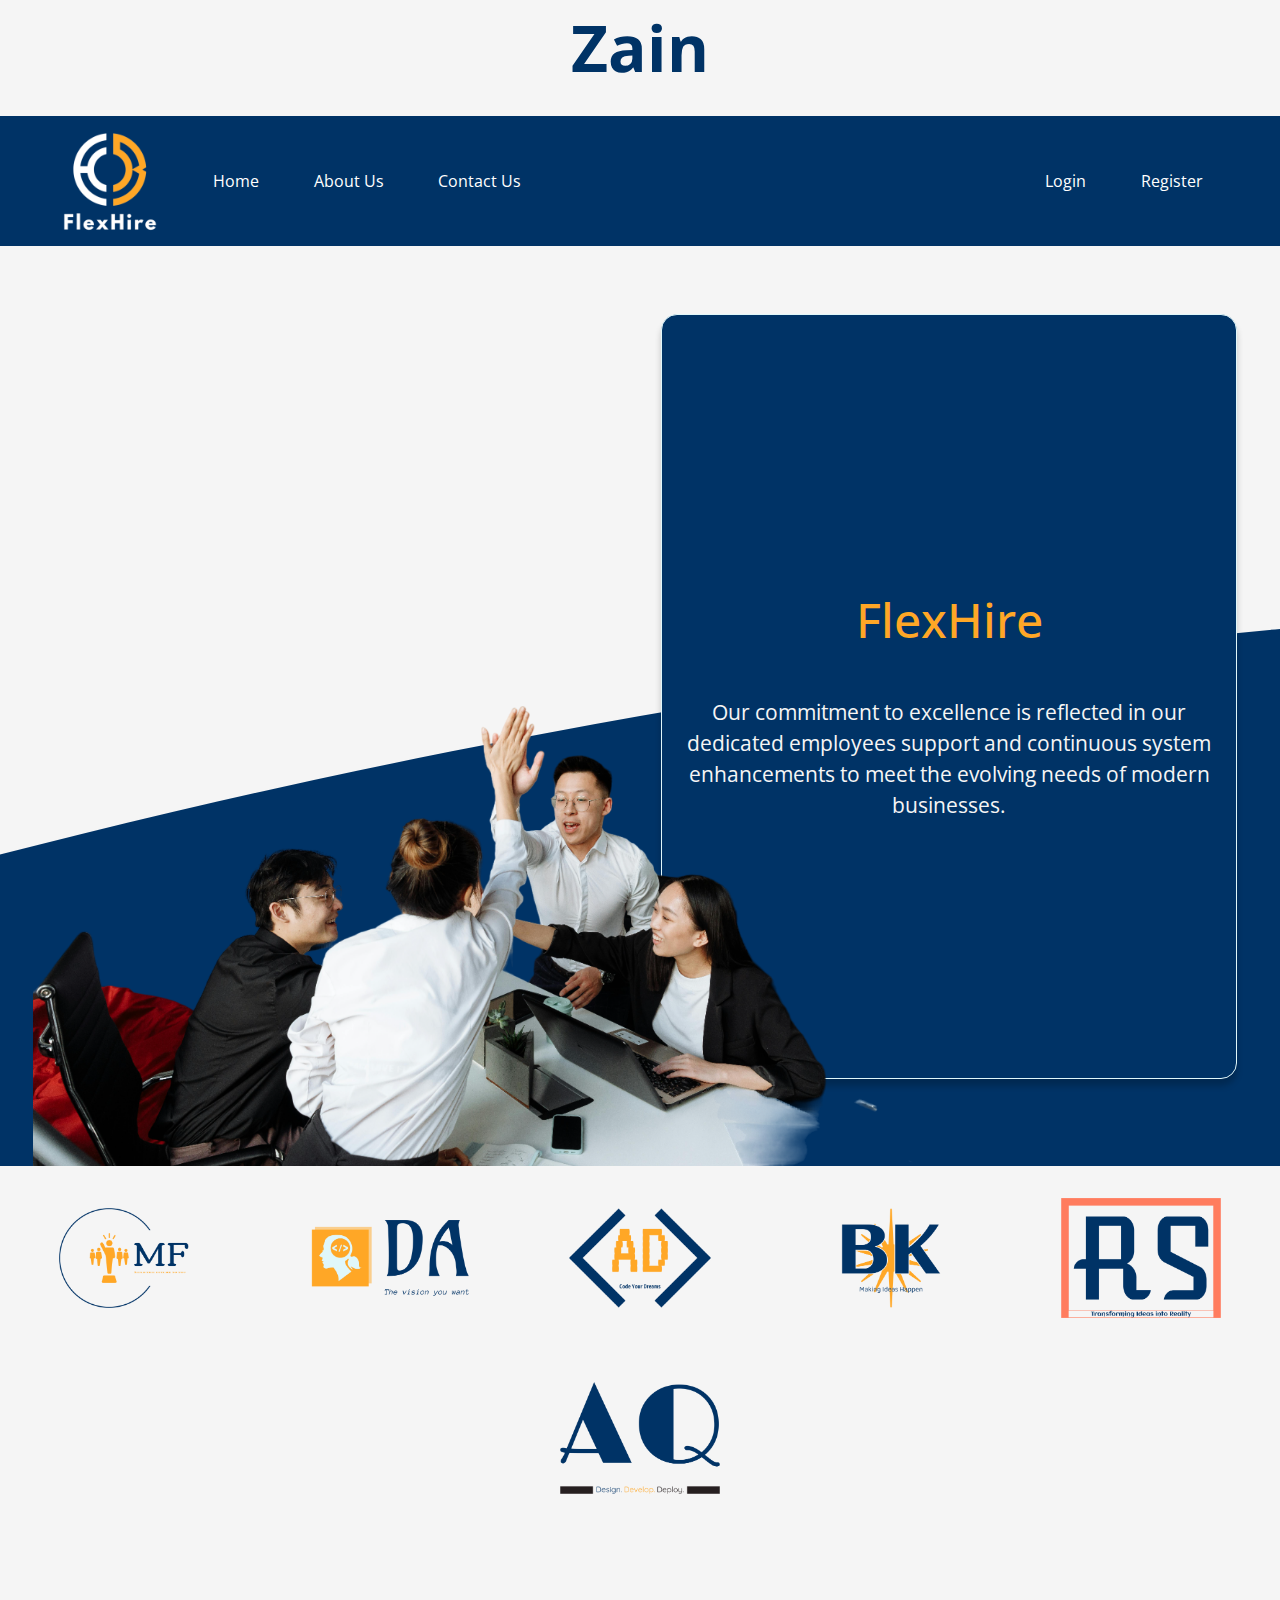
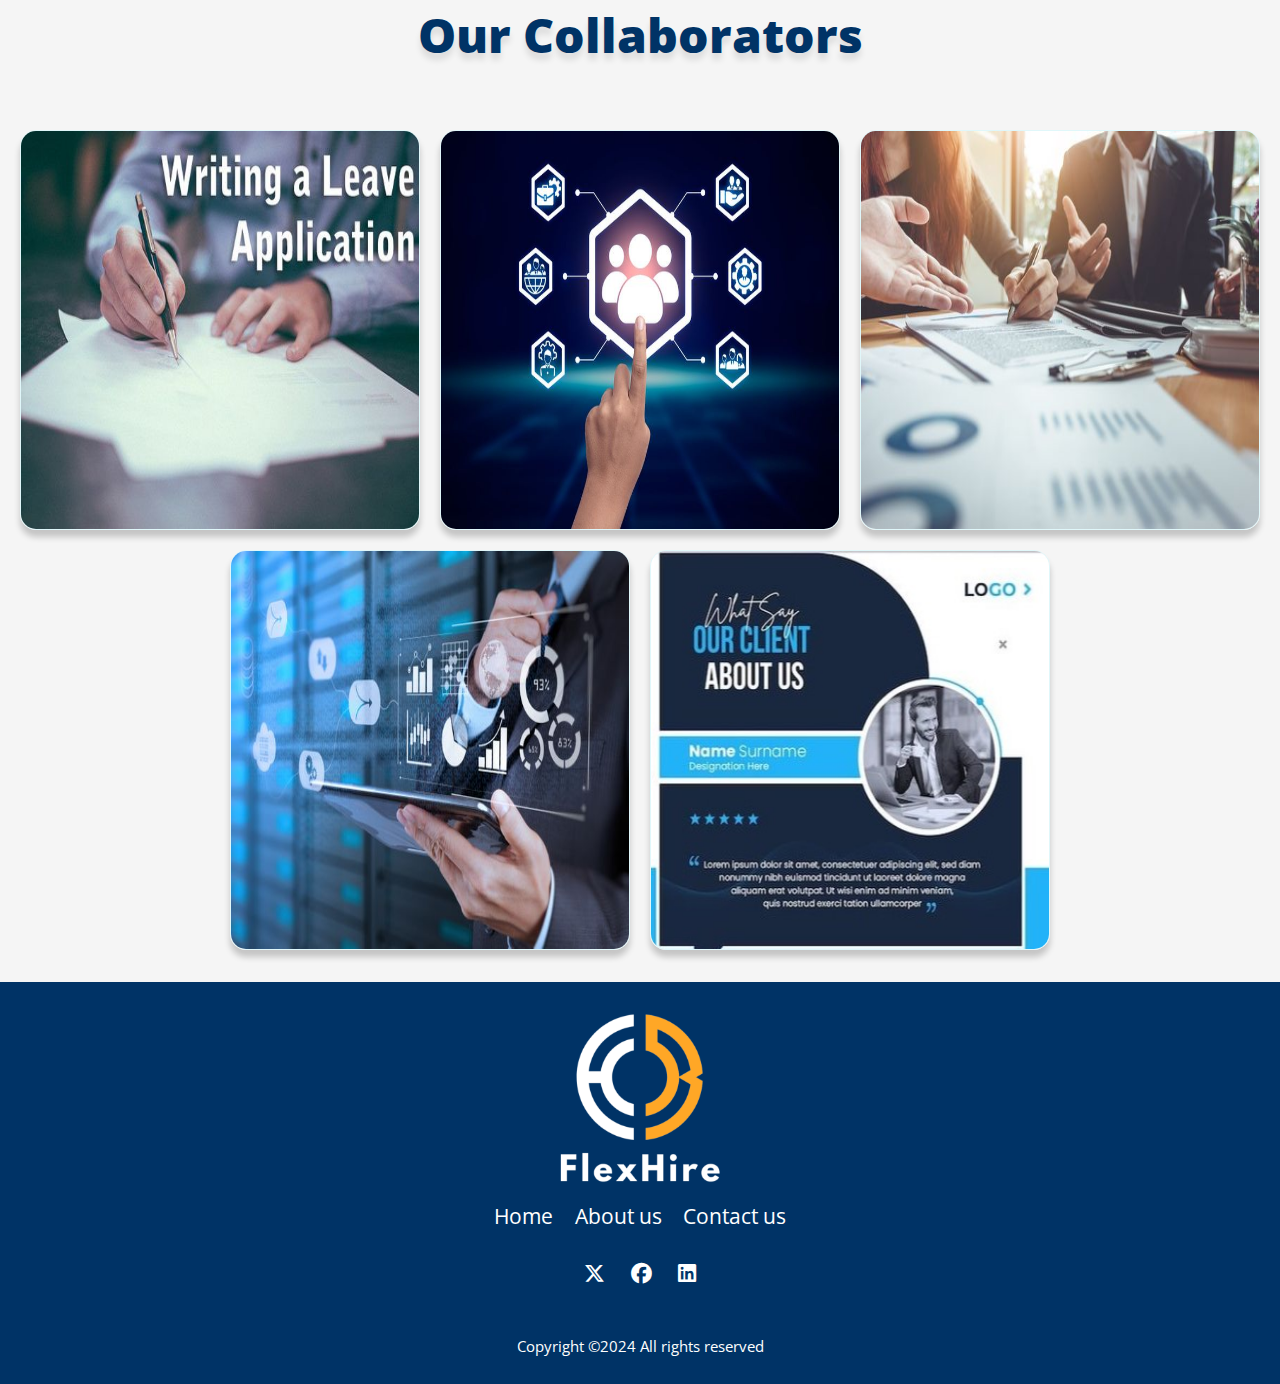
==== index.html @ cf2a846d "" ====
<!DOCTYPE html>
<html lang="en">
<head>
    <meta charset="UTF-8">
    <meta name="viewport" content="width=device-width, initial-scale=1.0">
    <meta name="description" content="">
    <meta name="keywords" content="">
    <meta name="auther" content="">

    <title>Document</title>

    <link href="https://stackpath.bootstrapcdn.com/bootstrap/4.5.2/css/bootstrap.min.css" rel="stylesheet">
    <link rel="stylesheet" href="https://cdnjs.cloudflare.com/ajax/libs/font-awesome/6.5.2/css/all.min.css" />
    <link rel="stylesheet" href="CSS/navbar.css">
    <link rel="stylesheet" href="CSS/footer.css">
    <link rel="stylesheet" href="CSS/homepage.css">
    <link rel="icon" href="../Images/Logo03.PNG" type="image/x-icon"/>

</head>
<body>
    
  <div id="brandAboveContainer">
    <a id="brandAbove" href="#">Zain</a>
</div>
<nav class="navbarContainer navbar navbar-expand-lg navbar-light">
    <img src="Images/Logo03.PNG" class="navbar-brand" alt="">
    <button class="navbar-toggler" type="button" data-toggle="collapse" data-target="#navbarSupportedContent"
        aria-controls="navbarSupportedContent" aria-expanded="false" aria-label="Toggle navigation">
        <span><i class="fa-solid fa-bars" style="color: #ffffff;"></i></span>

    </button>

    <div class="collapse navbar-collapse" id="navbarSupportedContent">
        <ul class="navbar-nav mr-auto">
            <li class="nav-item active">
                <a class="nav-link white" href="index.html">Home <span class="sr-only">(current)</span></a>
            </li>
            <li class="nav-item">
                <a class="nav-link white" id="service" href="HTML/servicepage.html">Services</a>
            </li>
            <li class="nav-item">
                <a class="nav-link white" href="HTML/aboutsection.html">About Us</a>
            </li>
            <li class="nav-item">
                <a class="nav-link white" href="HTML/contactsection.html">Contact Us</a>
            </li>
        </ul>
        <ul class="navbar-nav ml-auto">
            <li class="nav-item" id="loginLink">
                <a class="nav-link white" href="HTML/login.html">Login</a>
            </li>
            <li class="nav-item" id="registerLink">
                <a class="nav-link white" href="HTML/signup.html">Register</a>
            </li>
            <li class="nav-item dropdown" id="userDropdown" style="display: none;">
                <a class="nav-link white dropdown-toggle" href="#" id="navbarDropdown" role="button"
                    data-toggle="dropdown" aria-haspopup="true" aria-expanded="false">
                    Welcome, <span id="userName"></span>
                </a>
                <div class="dropdown-menu" aria-labelledby="navbarDropdown">
                    <a class="dropdown-item" href="HTML/profilePage0.html">Profile</a>
                    <div class="dropdown-divider"></div>
                    <a class="dropdown-item" href="index.html">Logout</a>
                </div>
            </li>
        </ul>
    </div>
</nav>

    <div id="homepageContainter">
      <div id="introCard">
        <div id="introImage"><img src="Images/batoolimg/pexels-thirdman-7652040-Photoroom.png" alt=""></div>
        <div id="introText">
            <h1>FlexHire</h1>
            <p>Our commitment to excellence is reflected in our dedicated employees support and continuous system enhancements to meet the evolving needs of modern businesses.</p>
        </div>
      </div>
    </div>

    </div>

    <div id="collab">
      <div class="imageContainer"><img src="Images/batoolimg/mf-high-resolution-logo-transparentm.png" alt=""></div>
      <div class="imageContainer"><img src="Images/batoolimg/da-high-resolution-logo-transparent.png" alt=""></div>
      <div class="imageContainer"><img src="Images/batoolimg/ad-high-resolution-logo-transparent.png" alt=""></div>
      <div class="imageContainer"><img src="Images/batoolimg/bk-high-resolution-logo-transparent.png" alt=""></div>
      <div class="imageContainer"><img src="Images/batoolimg/rs-high-resolution-logo-transparent.png" alt=""></div>
      <div class="imageContainer"><img src="Images/batoolimg/aq-high-resolution-logo-transparent.png" alt=""></div>
    </div>



    <div id="hpHeader">
      <h1>Our Collaborators</h1>
  </div>

    <div class="card-container">
        <div class="card1">
          <img src="Images/batoolimg/2162c342515c4ebb1cce20ee09a01fb9.jpg" alt="Image 1" class="serviceImage">
          <div class="text-overlay"> <a href="HTML/leave.html"> Leave Application </a>
            <p>Submit and manage leave requests efficiently through our comprehensive HR services platform.</p>
          </div>
        </div>
        <div class="card1">
          <img src="Images/batoolimg/17420a0d9f355c3c729c7828e5d2b33b.jpg" alt="Image 2" class="serviceImage">
          <div class="text-overlay"> <a href="HTML/Employees info.html"> View employees information </a>
            <p>Access and adhere to company policies seamlessly with our integrated HR services platform.</p>
          </div>
        </div>
        <div class="card1">
          <img src="Images/batoolimg/1dcadd86afe1c0d5cc0ec52bbe8bf9ee.jpg" alt="Image 3" class="serviceImage">
          <div class="text-overlay"> <a href="HTML/PolicyPage.html"> Company Policies </a>
            <p>View comprehensive employee information easily through our streamlined HR services platform.</p>
          </div>
        </div>
        <div class="card1">
          <img src="Images/batoolimg/264ac96af75745190e815c22f37420a7.jpg" alt="Image 4" class="serviceImage">
          <div class="text-overlay"> <a href="HTML/Task.html"> Task Management </a>
            <p>Efficiently manage tasks through our integrated HR services platform.</p>
          </div>
        </div>
        <div class="card1">
          <img src="Images/batoolimg/d536db4937f9a2fa3cec94fe3a91d7ec.jpg" alt="Image 5" class="serviceImage">
          <div class="text-overlay"> <a href="HTML/Feedback.html"> Feedback System </a>
            <p>Streamline feedback processes with our integrated HR services system.</p>
          </div>
        </div>
      </div>
      


    <footer>
        <div id="footerLogoCon"><img id="footerLogo" src="Images/Logo03.PNG" alt=""></div>
        <div id="footerLinksCon">
            <a href="index.html">Home</a>
            <a href="HTML/aboutsection.html">About us</a>
            <a href="HTML/contactsection.html">Contact us</a>
        </div>
        <div id="footerIconsCon">
            <i class="fa-brands fa-x-twitter"></i>
            <i class="fa-brands fa-facebook"></i>
            <i class="fa-brands fa-linkedin"></i>
        </div>
        <div id="copyright">
            <p class="copyright">
                Copyright &copy;2024 All rights reserved 
            </p>
        </div>
    </footer>


    <script src="https://code.jquery.com/jquery-3.5.1.slim.min.js"></script>
    <script src="https://cdn.jsdelivr.net/npm/@popperjs/core@2.5.4/dist/umd/popper.min.js"></script>
    <script src="https://stackpath.bootstrapcdn.com/bootstrap/4.5.2/js/bootstrap.min.js"></script>
    <script src="https://code.jquery.com/jquery-3.5.1.min.js"></script>
    <script src="JavaScript/navbarafter.js"></script>
    <script src="JavaScript/homepage.js"></script>
</body>
</html>
---- CSS/navbar.css ----
body {
    background-color: #f5f5f5;
  }
  .navbar-brand {
    font-weight: bold;
  }
  #brandAboveContainer {
     width: 100%;
     text-align: center;
     margin-bottom: 20px;
  }
  #brandAbove {
     font-weight: 700;
     font-size: 4em;
     color: #003366;
     margin: auto 0;
     text-decoration: none !important;
  }
  .navbar-brand {
     font-weight: 700;
     font-size: 3.5em;
     color: #003366;
     text-decoration: none !important;
     width: 120px;
  }
  .navbarContainer {
     background: #003366;
     padding: 0px 50px;
     margin-bottom: 20px;
  }
  .nav-link {
     text-decoration: none;
     font-size: 1em;
     font-weight: 400;
     margin: 1.2em;
  }
  a.nav-link.white:hover, a.nav-link.gray:hover{
    color: #FFA726;
  }
  a.nav-link.white{
      color: white !important ;
      transition: 0.5s ease;
  }
  a.nav-link.gray { 
    color: gray ;
    transition: 0.5s ease;
  
  }

  /* #loginNavLink {
   background-color: #FFA726 !important;
   color: rgb(0, 0, 0) !important;
   font-weight: 600;
   width: 5em;
   text-align: center;
   border-radius: 10px;
 
  } */

  /* #registerNavLink {
   background-color: #FFA726 !important;
   color: rgb(0, 0, 0) !important;
   font-weight: 600;
   width: 5em;
   text-align: center;
   border-radius: 10px;
  } */
  
   .navbar-toggler-icon { background-color: rgb(255, 255, 255);     color: white; }
---- CSS/footer.css ----
@import url('https://fonts.googleapis.com/css2?family=Open+Sans:ital,wght@0,300..800;1,300..800&display=swap');


*{
    font-family: "Open Sans", sans-serif;
    }
    
footer{
    background: #003366; 
    color: white; 
    text-align: center;
    padding: 0.5em 0;
    font-size: 1.3em;
}

#footerLogo {
    width: 10em;
}

#footerLinksCon {
margin-bottom: 1em;
}

#footerLinksCon a{
    color: white; 
    text-decoration: none;
    padding: 0.4em;
    transition: 0.5s ease;
}
#footerLinksCon a:hover{
    color: #FFA726; 
}

#footerIconsCon{
    margin-bottom: 2em;
}

#footerIconsCon i{
    padding: 0.5em;
    transition: 0.5s ease;
}
#footerIconsCon i:hover{
    color: #FFA726;
    transform: scale(1.3);
}

#copyright {
    font-size: 0.7em;
    font-weight: 400;
}
---- CSS/homepage.css ----
@import url('https://fonts.googleapis.com/css2?family=Open+Sans:ital,wght@0,300..800;1,300..800&display=swap');

*{
    box-sizing: border-box;
    font-family: "Open Sans", sans-serif;
}

body {
    margin: 0px;
    padding: 0px;
    background-color: #F5F5F5;
}

#homepageContainter {
    height: 100vh;
    position: relative;
    overflow: hidden;

}
#homepageContainter::before {
content: "";
position: absolute;
bottom: 0;
width: 300%;
height: 100%;
background-color: #003366;
left: 50%;
top: 50%;
transform: translateX(-50%) skew(0, -10deg);
border-radius: 50%;
z-index: -1;
animation: waving 5s ease-in-out infinite alternate;

}
#introCard {
position: absolute;
left: 50%;
top: 50%;
transform: translate(-50%, -50%);
text-align: center;
display: flex;
justify-content: space-evenly;
align-items: stretch;
height: 100%;
width: 100%;
}
#introImage, #introText{
    width: 45%;
    border-radius: 1em;
}
#introText {
    text-align: center;
    display: flex;
    flex-direction: column;
    justify-content: center;
    padding: 0.5em;
    background-color: #003366;
    color: #F5F5F5;
    box-shadow: 0 7px 6px rgba(0, 0, 0, 0.2);
    max-height: 85%;
    margin: 3em 0;
    overflow: hidden;
    border: 0.07em groove #E0F7FA;
}
#introImage  {
position: relative;
}
#introImage img {
max-width: 160%;
position: absolute;
bottom: 0;
right: -21em;
/* z-index: -1; */
}
#introText h1, #introText p{
    margin: 0.7em 0;
}
#introText h1{
    color: #ffa726;
    font-size: 3em;
} 
#introText p{
    font-size: 1.3em;
} 

@keyframes waving {
from {
    transform: translateX(-50%) skew(-3deg, -10deg);
}
to {
    transform: translateX(-30%) skew(7deg, 5deg);
    border-radius: 50% 100%;
}
}



#hpHeader h1 {
    margin-top: 1.25em;
    margin-bottom: 1em;
    text-align: center;
    color: #003366;
    font-size: 3em;
    font-weight: 800;
    width: 100%;
    background-color: #F5F5F5;
    height: 2em;
    align-content: center;
    text-shadow: 0 7px 6px rgba(0, 0, 0, 0.1);
}
#collab {
    display: flex;
    justify-content: space-evenly;
    align-items: center;
    flex-wrap: wrap;
}
.imageContainer {
    width: 10em;
    margin: 2em;
}
.imageContainer img{
    width: 100%;
    transition: 0.5s ease;
}
.imageContainer img:hover {
    transform: scale(1.5);
}



.card-container {
    display: flex;
    flex-wrap: wrap;
    gap: 1.25em;
    justify-content: center;
    align-items: center;
    height: auto;
    margin: 0;
    margin-bottom: 2em;
}

.card1 {
    position: relative;
    width: 25em;
    height: 25em;
    overflow: hidden;
    border: 0.07em solid #E0F7FA !important;
    border-radius: 1em;
    box-shadow: 0 7px 6px rgba(0, 0, 0, 0.2);
}

.card1 img {
    max-width: 100%;
    height: 100%;
    /* object-fit: cover; */
}

.text-overlay {
    position: absolute;
    bottom: 0;
    left: 0;
    width: 100%;
    height: 100px;
    background-color: #F5F5F5;
    color: #000;
    font-size: 1.3em;
    font-weight: bold;
    padding: 10px;
    text-align: center;
    align-content: center;
    opacity: 0;
    transition: opacity 0.3s;

}

.text-overlay a {
    text-decoration: none;
    text-align: center;
    color: #003366;


}

.text-overlay p {
    font-weight: lighter;
    font-size: 0.7em;
}

@media screen and (max-width: 426px) {
    #introImage {
        display: none;
    }
    #introText {
        width: 90%;
    }
    .card1 {
        width: 20em;
        height: 20em;
    }
    .text-overlay {
        opacity: 1;
    }
    .text-overlay p {
        font-weight: lighter;
        font-size: 0.65em;
    }
}
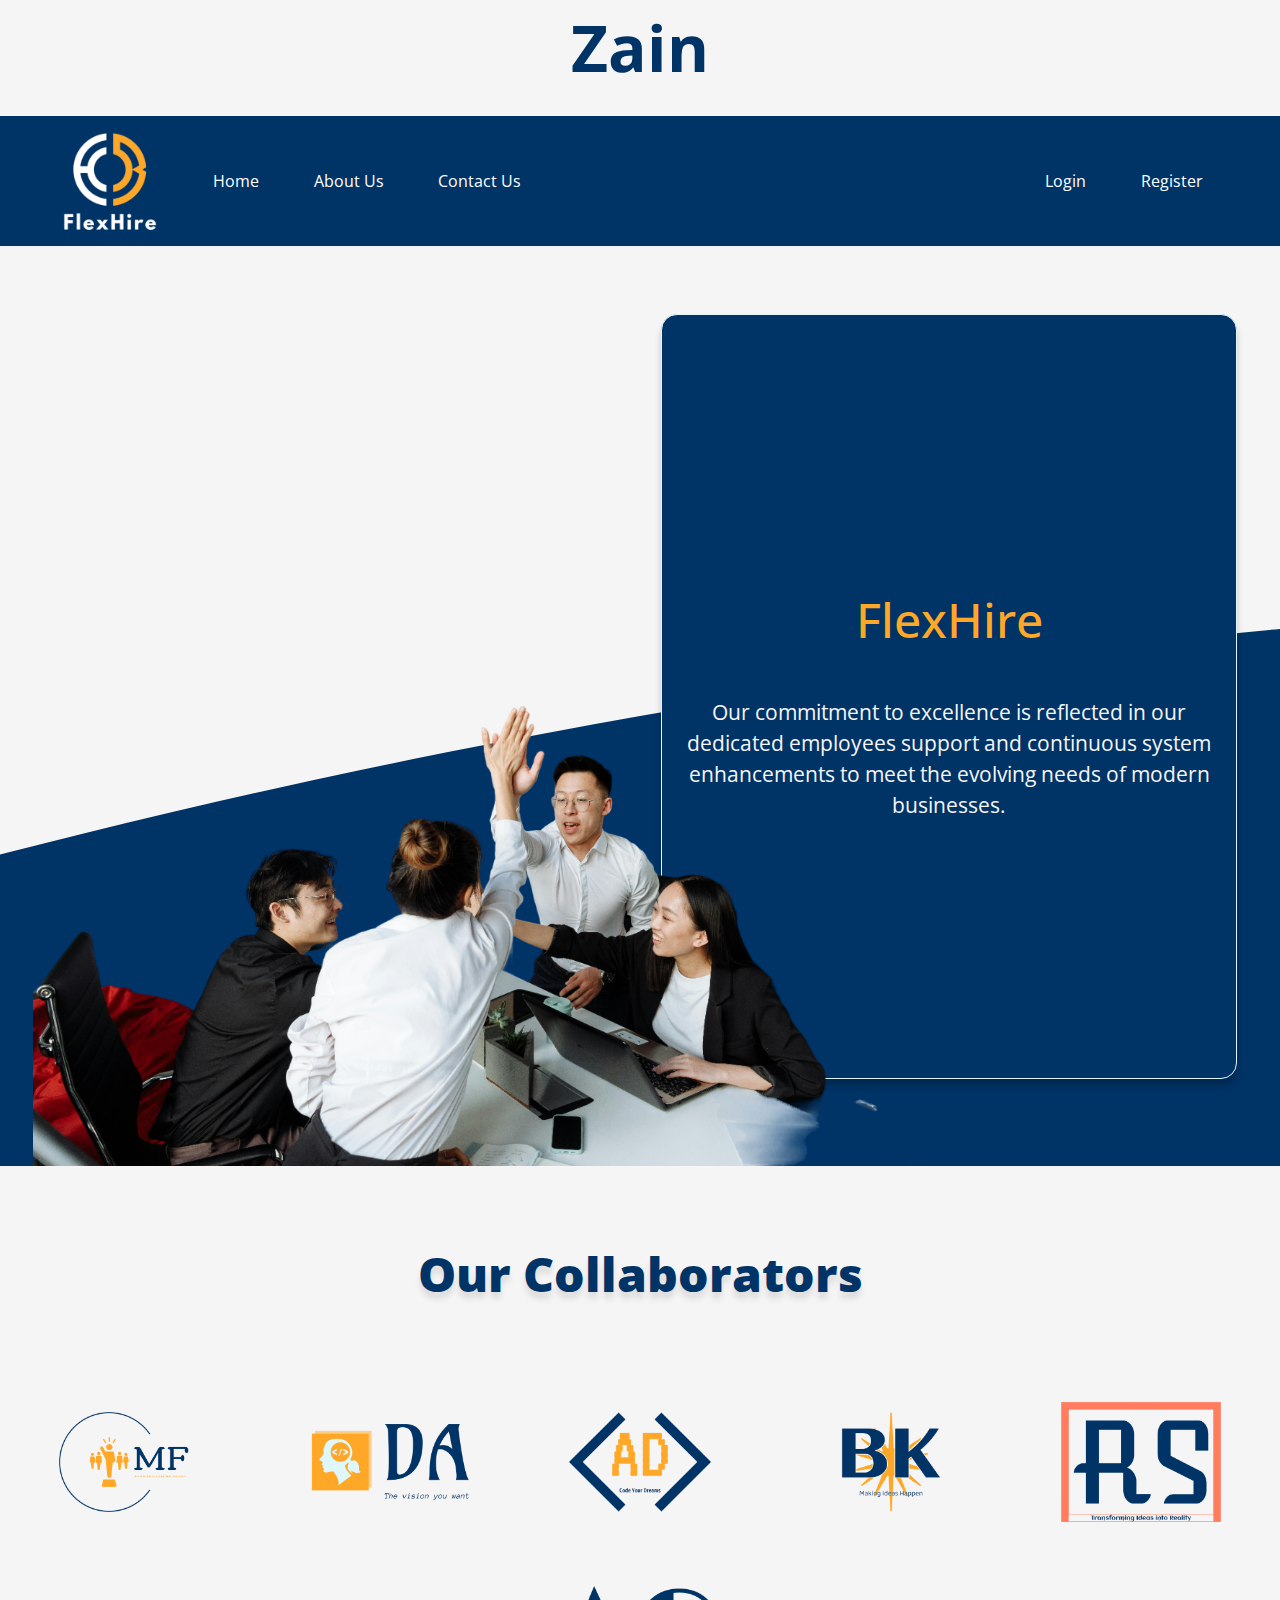
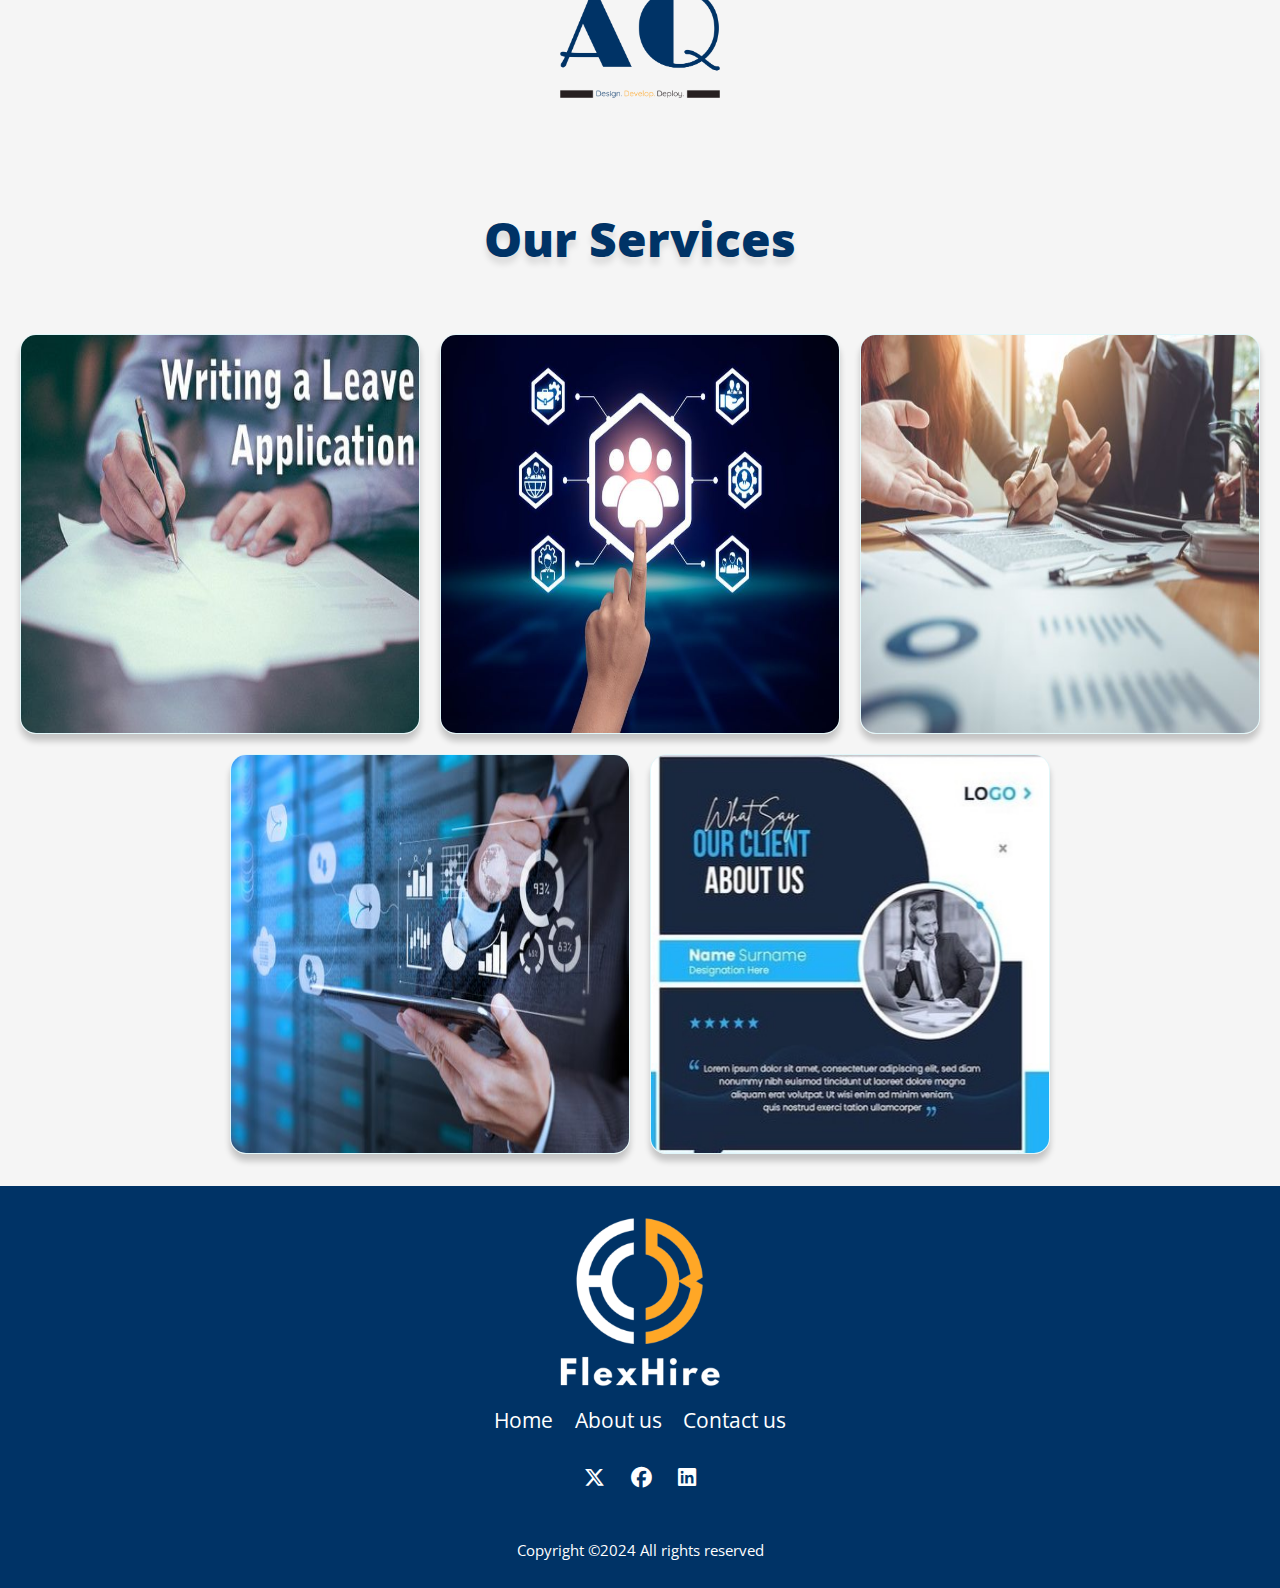
==== commit 93fe4eb3: "" ====
--- a/index.html
+++ b/index.html
@@ -79,6 +79,11 @@
 
     </div>
 
+    
+    <div id="hpHeader">
+      <h1>Our Collaborators</h1>
+  </div>
+
     <div id="collab">
       <div class="imageContainer"><img src="Images/batoolimg/mf-high-resolution-logo-transparentm.png" alt=""></div>
       <div class="imageContainer"><img src="Images/batoolimg/da-high-resolution-logo-transparent.png" alt=""></div>
@@ -91,7 +96,7 @@
 
 
     <div id="hpHeader">
-      <h1>Our Collaborators</h1>
+      <h1>Our Services</h1>
   </div>
 
     <div class="card-container">
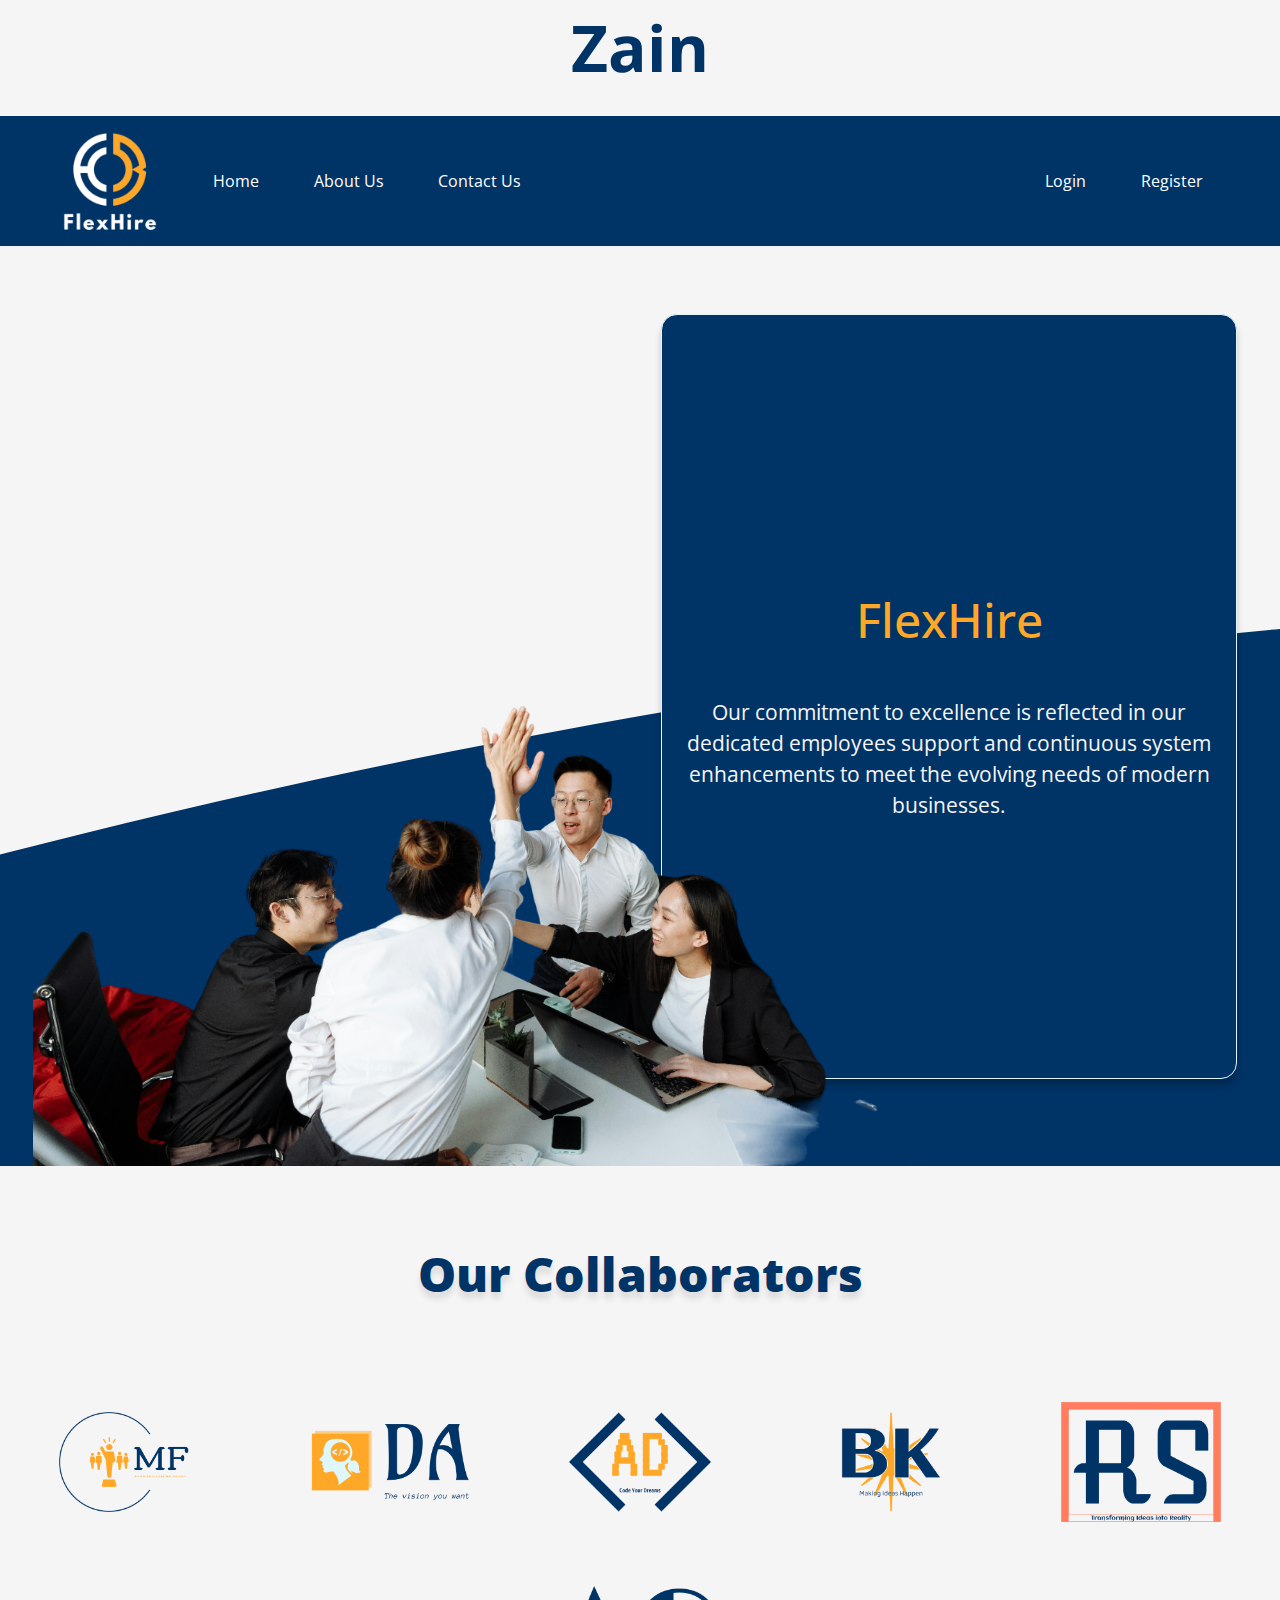
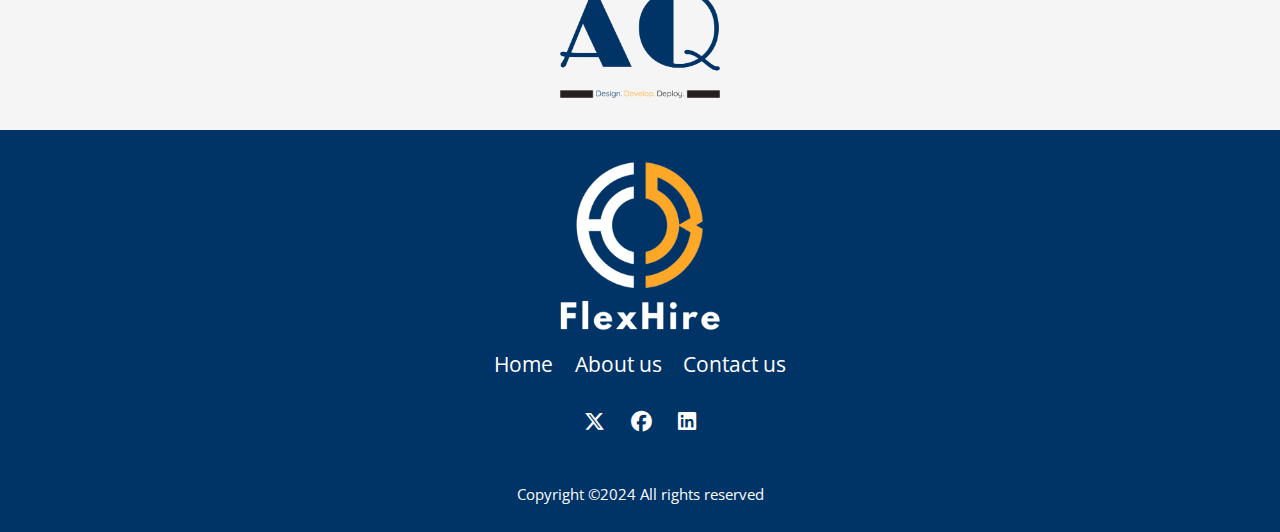
==== commit 4a09cbd7: "" ====
--- a/index.html
+++ b/index.html
@@ -60,7 +60,7 @@
                 <div class="dropdown-menu" aria-labelledby="navbarDropdown">
                     <a class="dropdown-item" href="HTML/profilePage0.html">Profile</a>
                     <div class="dropdown-divider"></div>
-                    <a class="dropdown-item" href="index.html">Logout</a>
+                    <a id="logout" class="dropdown-item" href="index.html">Logout</a>
                 </div>
             </li>
         </ul>
@@ -93,8 +93,7 @@
       <div class="imageContainer"><img src="Images/batoolimg/aq-high-resolution-logo-transparent.png" alt=""></div>
     </div>
 
-
-
+<div id="loginservices">
     <div id="hpHeader">
       <h1>Our Services</h1>
   </div>
@@ -131,7 +130,7 @@
           </div>
         </div>
       </div>
-      
+</div>
 
 
     <footer>
--- a/CSS/homepage.css
+++ b/CSS/homepage.css
@@ -16,6 +16,9 @@
     position: relative;
     overflow: hidden;
 
+}
+#loginservices{
+    display: none;
 }
 #homepageContainter::before {
 content: "";
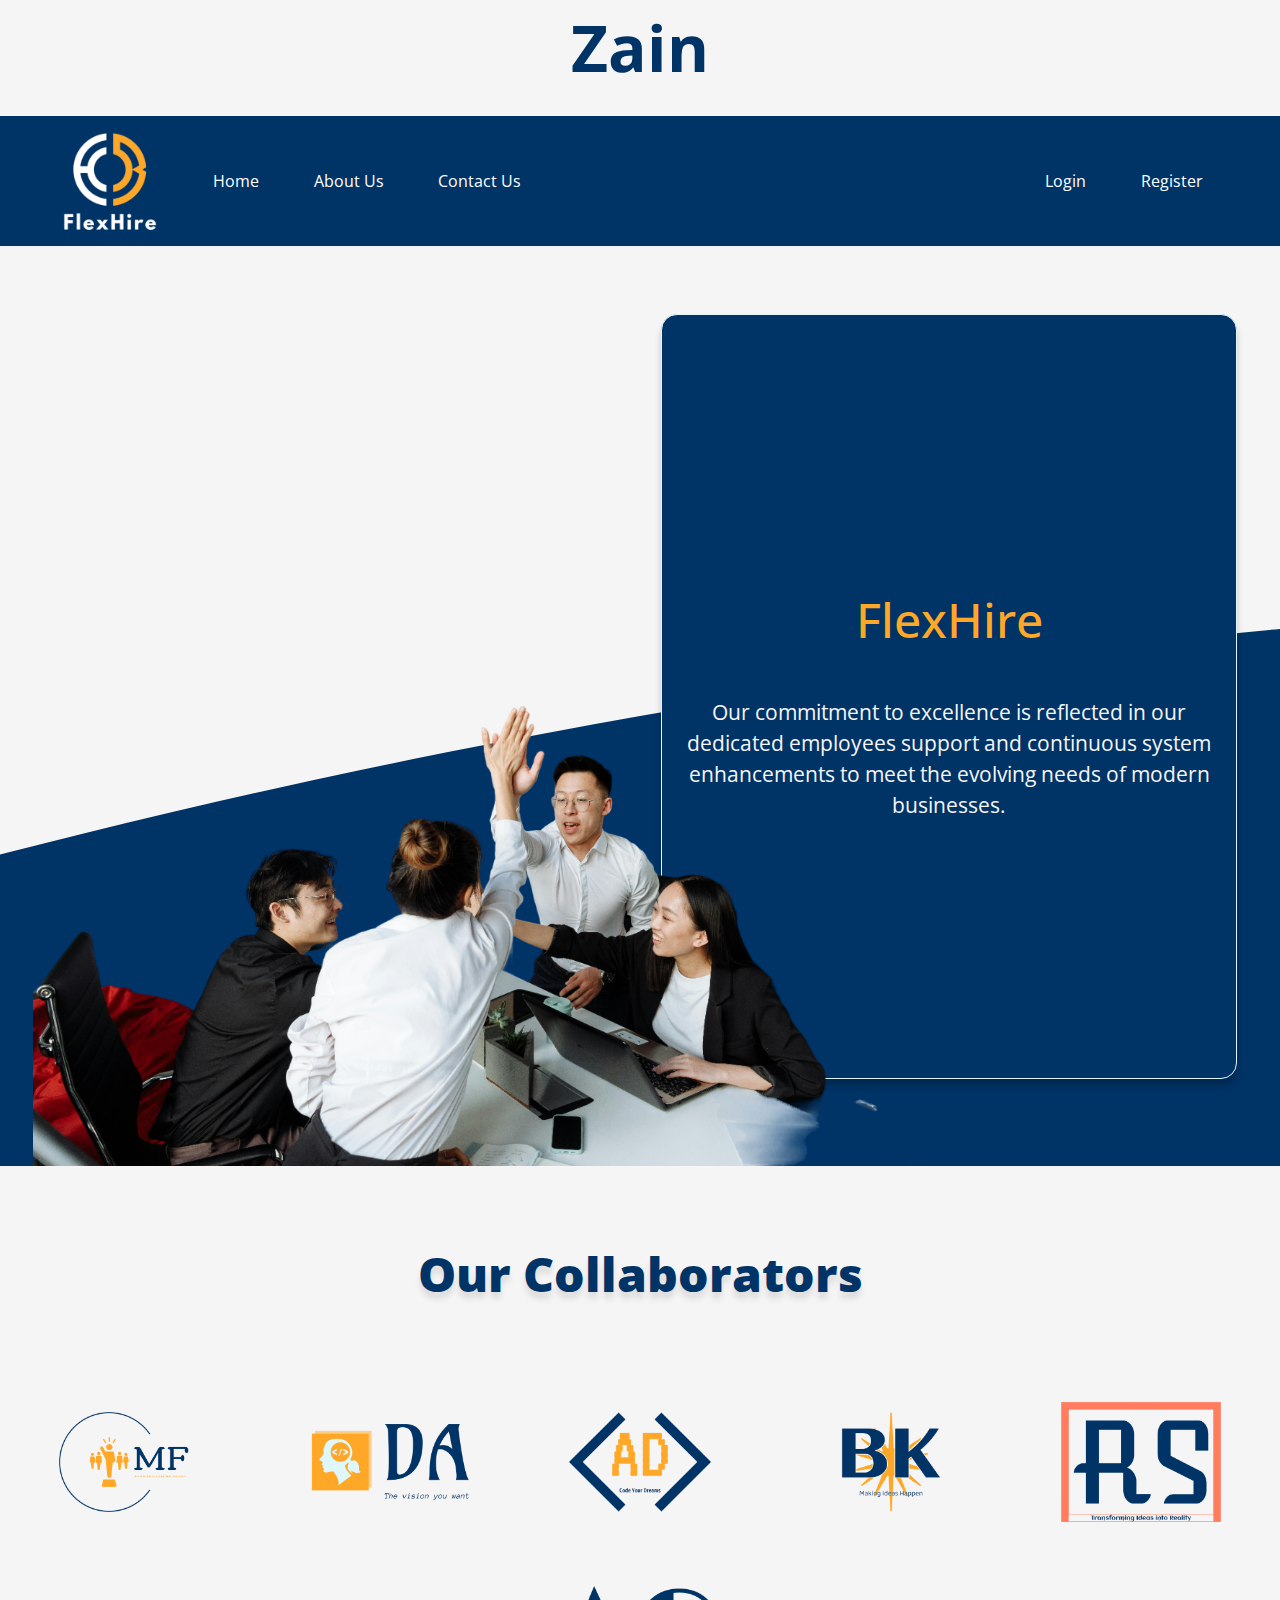
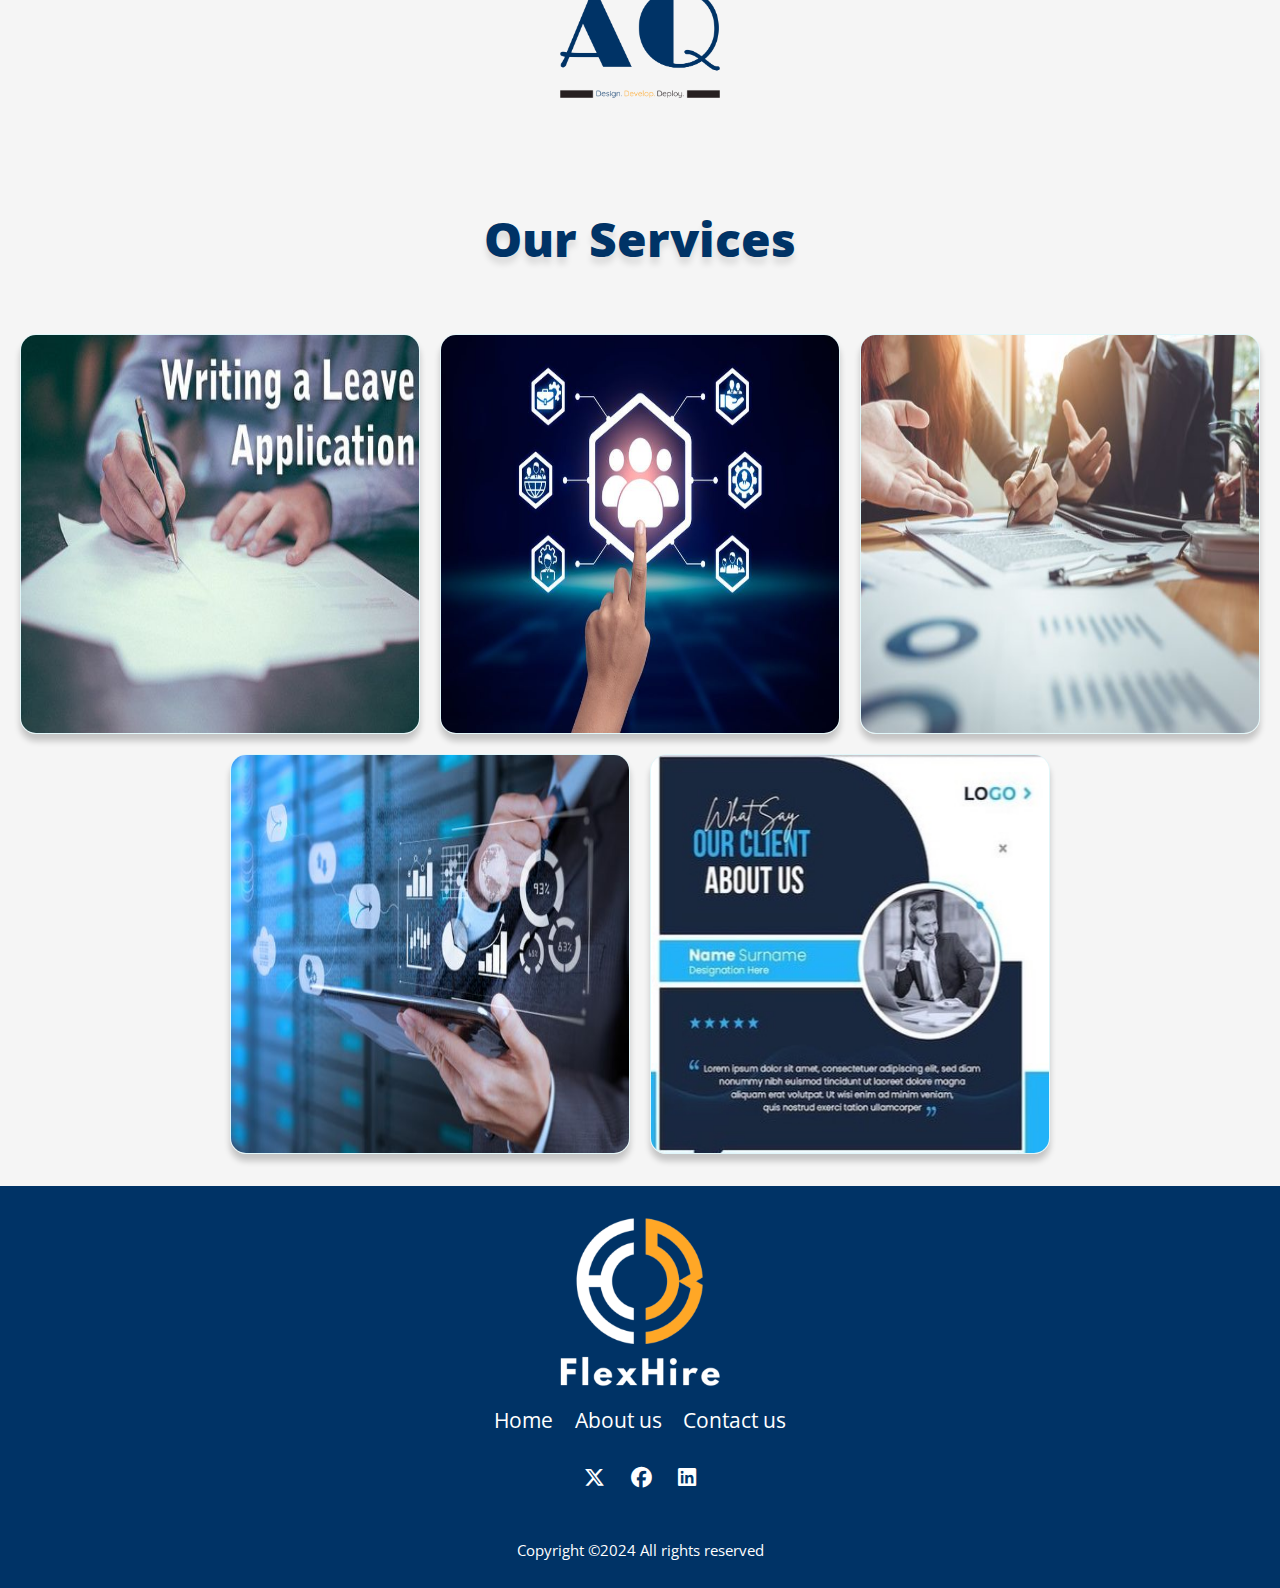
==== commit ae26761e: "" ====
--- a/index.html
+++ b/index.html
@@ -101,31 +101,31 @@
     <div class="card-container">
         <div class="card1">
           <img src="Images/batoolimg/2162c342515c4ebb1cce20ee09a01fb9.jpg" alt="Image 1" class="serviceImage">
-          <div class="text-overlay"> <a href="HTML/leave.html"> Leave Application </a>
+          <div class="text-overlay"> <a id="disabledORenable1" href="HTML/leave.html"> Leave Application </a>
             <p>Submit and manage leave requests efficiently through our comprehensive HR services platform.</p>
           </div>
         </div>
         <div class="card1">
           <img src="Images/batoolimg/17420a0d9f355c3c729c7828e5d2b33b.jpg" alt="Image 2" class="serviceImage">
-          <div class="text-overlay"> <a href="HTML/Employees info.html"> View employees information </a>
+          <div class="text-overlay"> <a id="disabledORenable2" href="HTML/Employees info.html"> View employees information </a>
             <p>Access and adhere to company policies seamlessly with our integrated HR services platform.</p>
           </div>
         </div>
         <div class="card1">
           <img src="Images/batoolimg/1dcadd86afe1c0d5cc0ec52bbe8bf9ee.jpg" alt="Image 3" class="serviceImage">
-          <div class="text-overlay"> <a href="HTML/PolicyPage.html"> Company Policies </a>
+          <div class="text-overlay"> <a id="disabledORenable3" href="HTML/PolicyPage.html"> Company Policies </a>
             <p>View comprehensive employee information easily through our streamlined HR services platform.</p>
           </div>
         </div>
         <div class="card1">
           <img src="Images/batoolimg/264ac96af75745190e815c22f37420a7.jpg" alt="Image 4" class="serviceImage">
-          <div class="text-overlay"> <a href="HTML/Task.html"> Task Management </a>
+          <div class="text-overlay"> <a id="disabledORenable4" href="HTML/Task.html"> Task Management </a>
             <p>Efficiently manage tasks through our integrated HR services platform.</p>
           </div>
         </div>
         <div class="card1">
           <img src="Images/batoolimg/d536db4937f9a2fa3cec94fe3a91d7ec.jpg" alt="Image 5" class="serviceImage">
-          <div class="text-overlay"> <a href="HTML/Feedback.html"> Feedback System </a>
+          <div class="text-overlay"> <a id="disabledORenable5" href="HTML/Feedback.html"> Feedback System </a>
             <p>Streamline feedback processes with our integrated HR services system.</p>
           </div>
         </div>
--- a/CSS/homepage.css
+++ b/CSS/homepage.css
@@ -17,9 +17,7 @@
     overflow: hidden;
 
 }
-#loginservices{
-    display: none;
-}
+
 #homepageContainter::before {
 content: "";
 position: absolute;
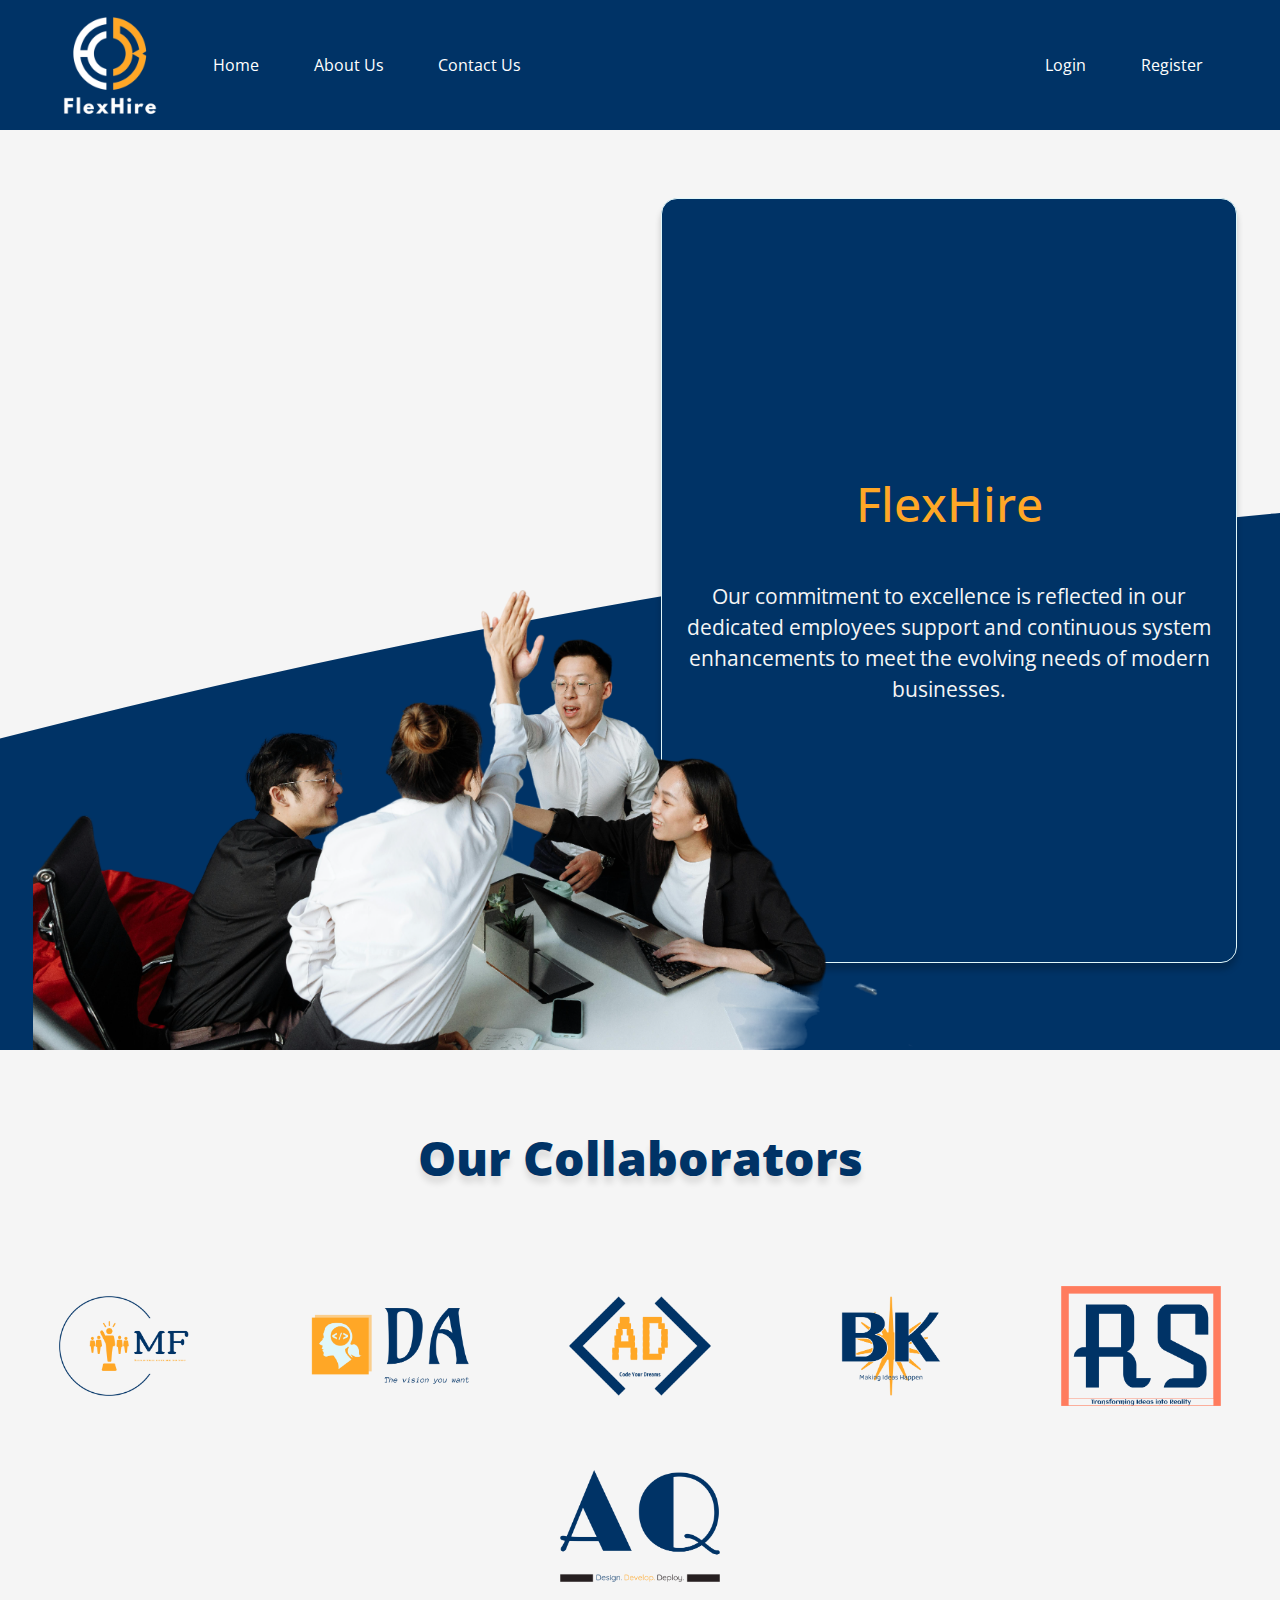
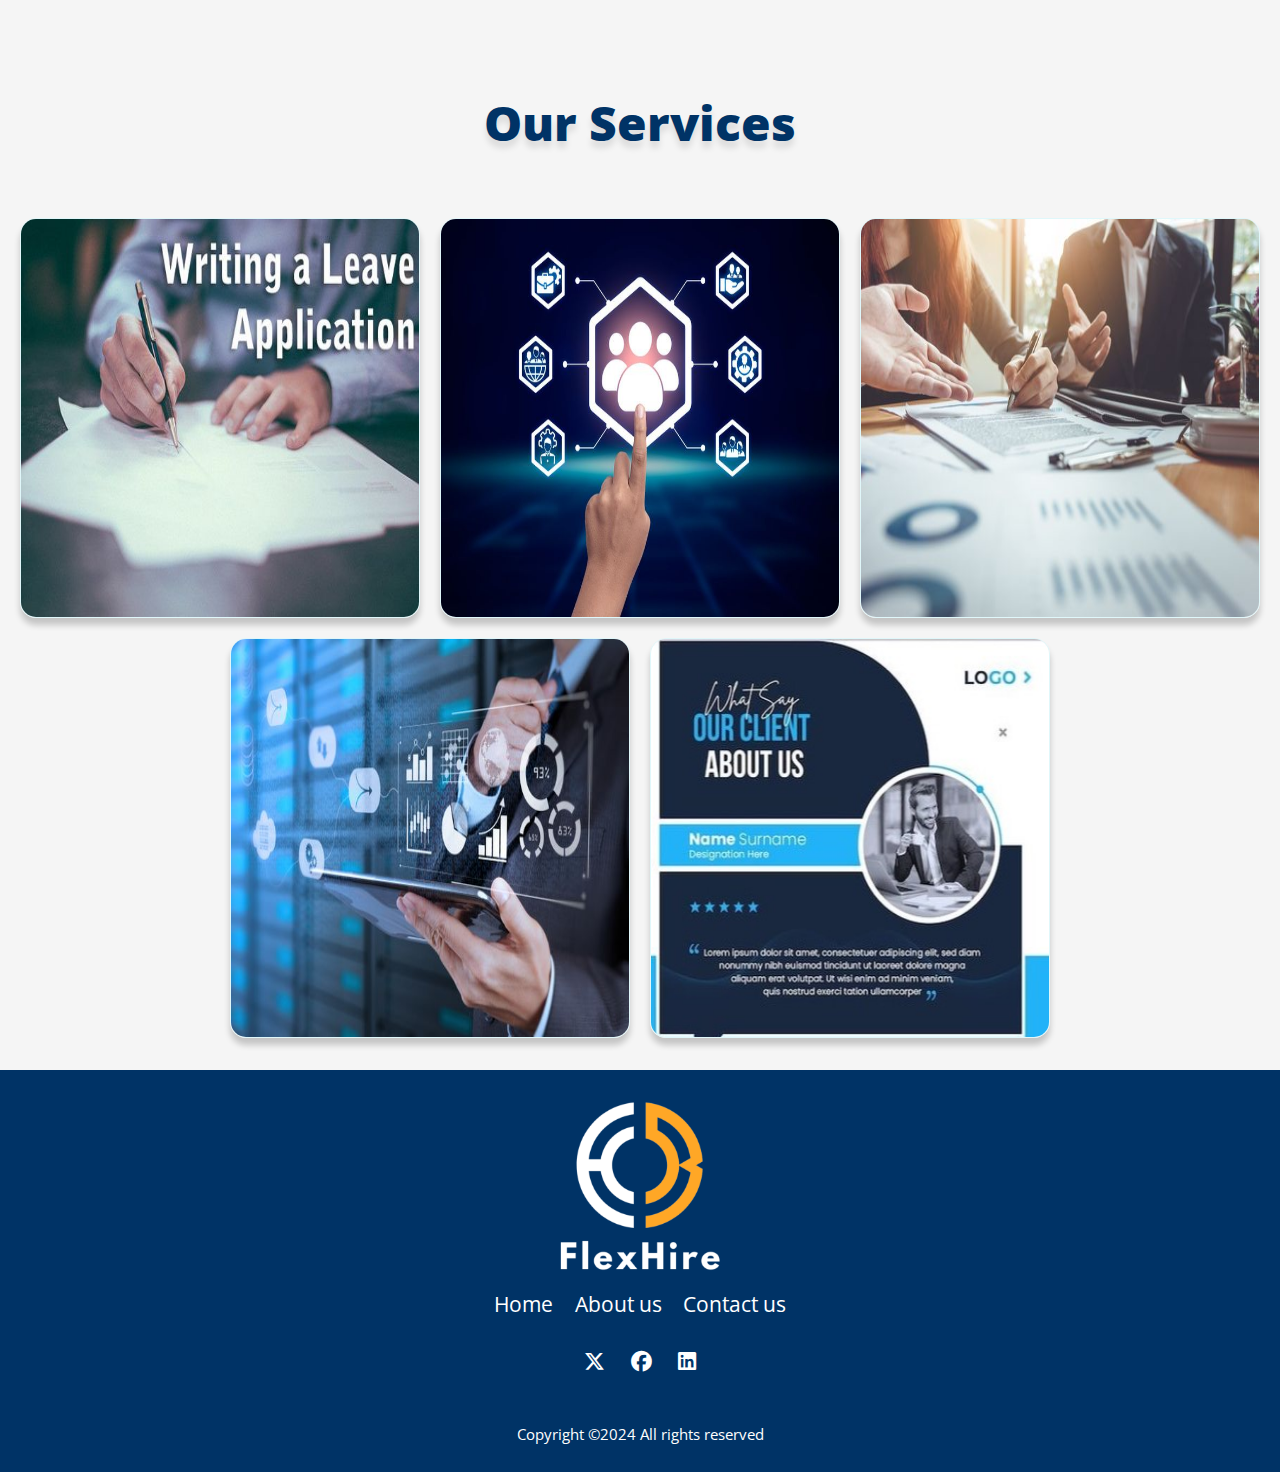
==== commit 86245ed4: "" ====
--- a/index.html
+++ b/index.html
@@ -19,9 +19,7 @@
 </head>
 <body>
     
-  <div id="brandAboveContainer">
-    <a id="brandAbove" href="#">Zain</a>
-</div>
+
 <nav class="navbarContainer navbar navbar-expand-lg navbar-light">
     <img src="Images/Logo03.PNG" class="navbar-brand" alt="">
     <button class="navbar-toggler" type="button" data-toggle="collapse" data-target="#navbarSupportedContent"
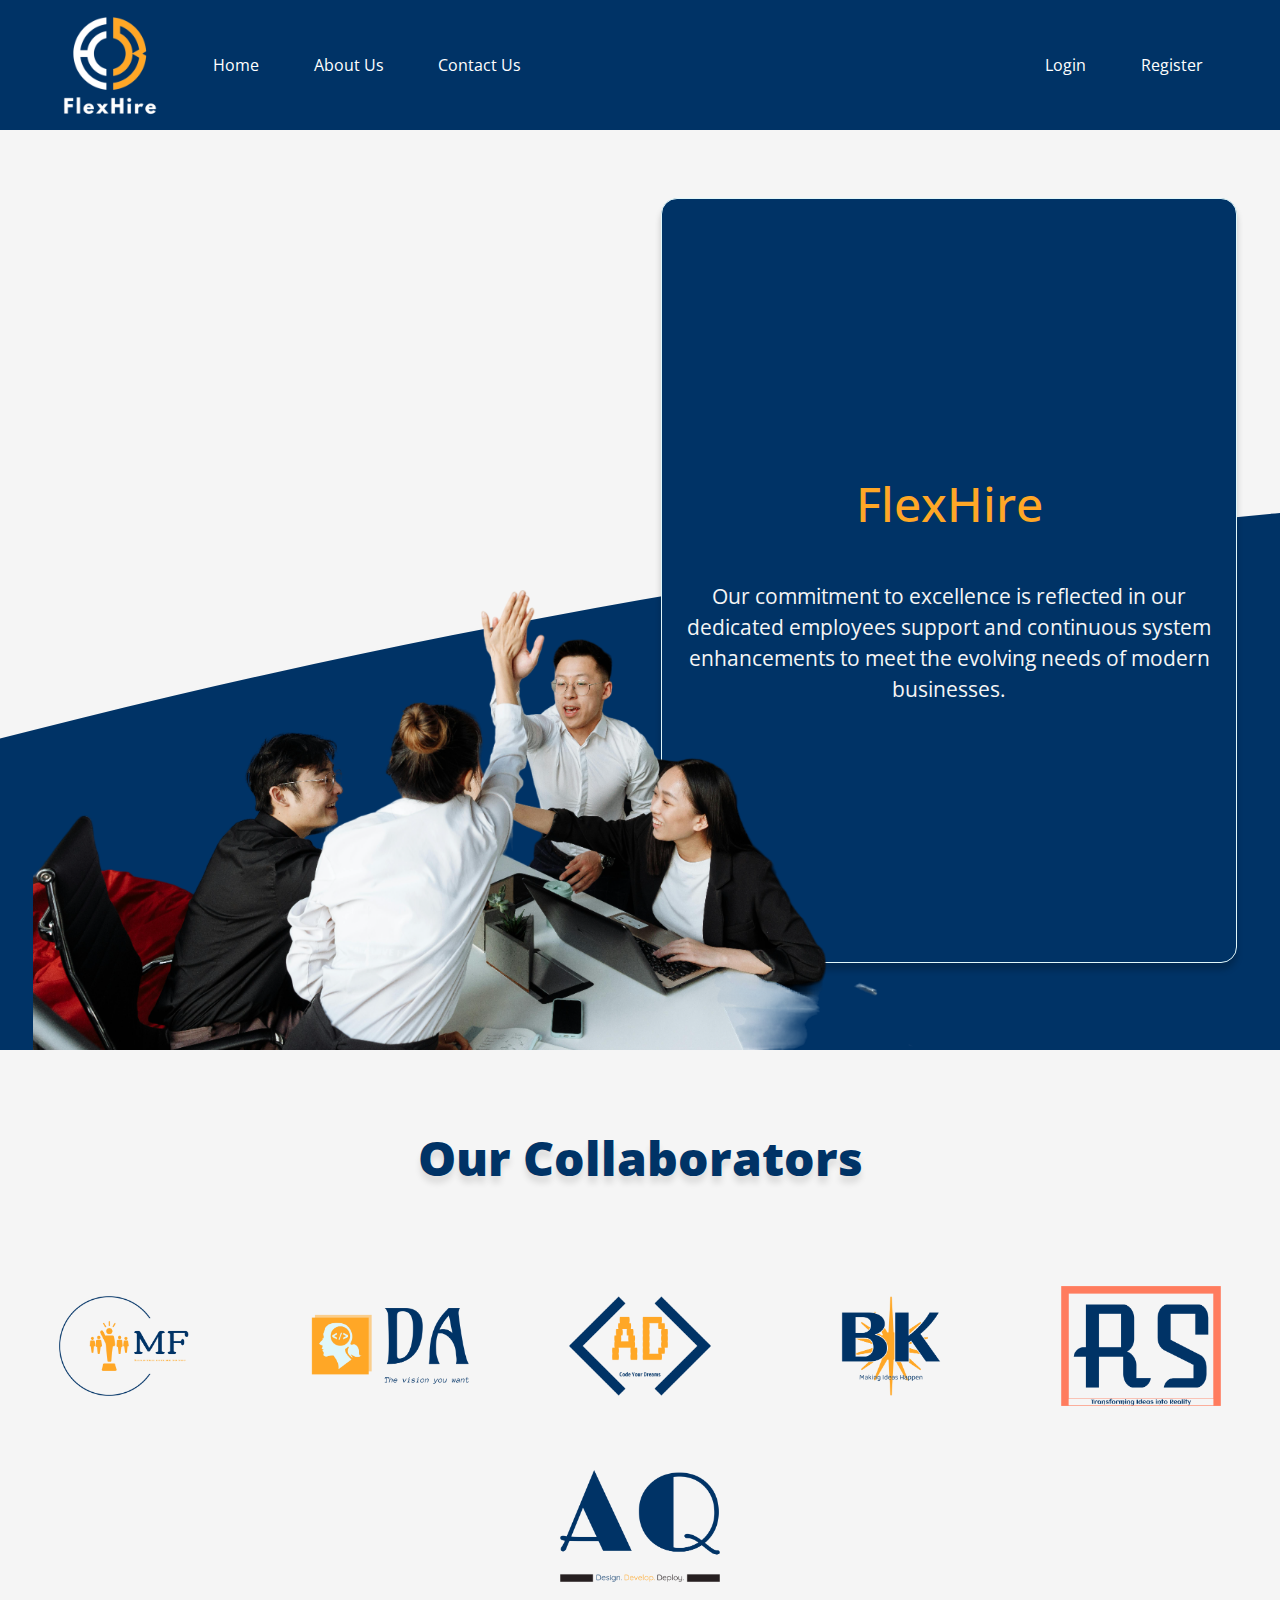
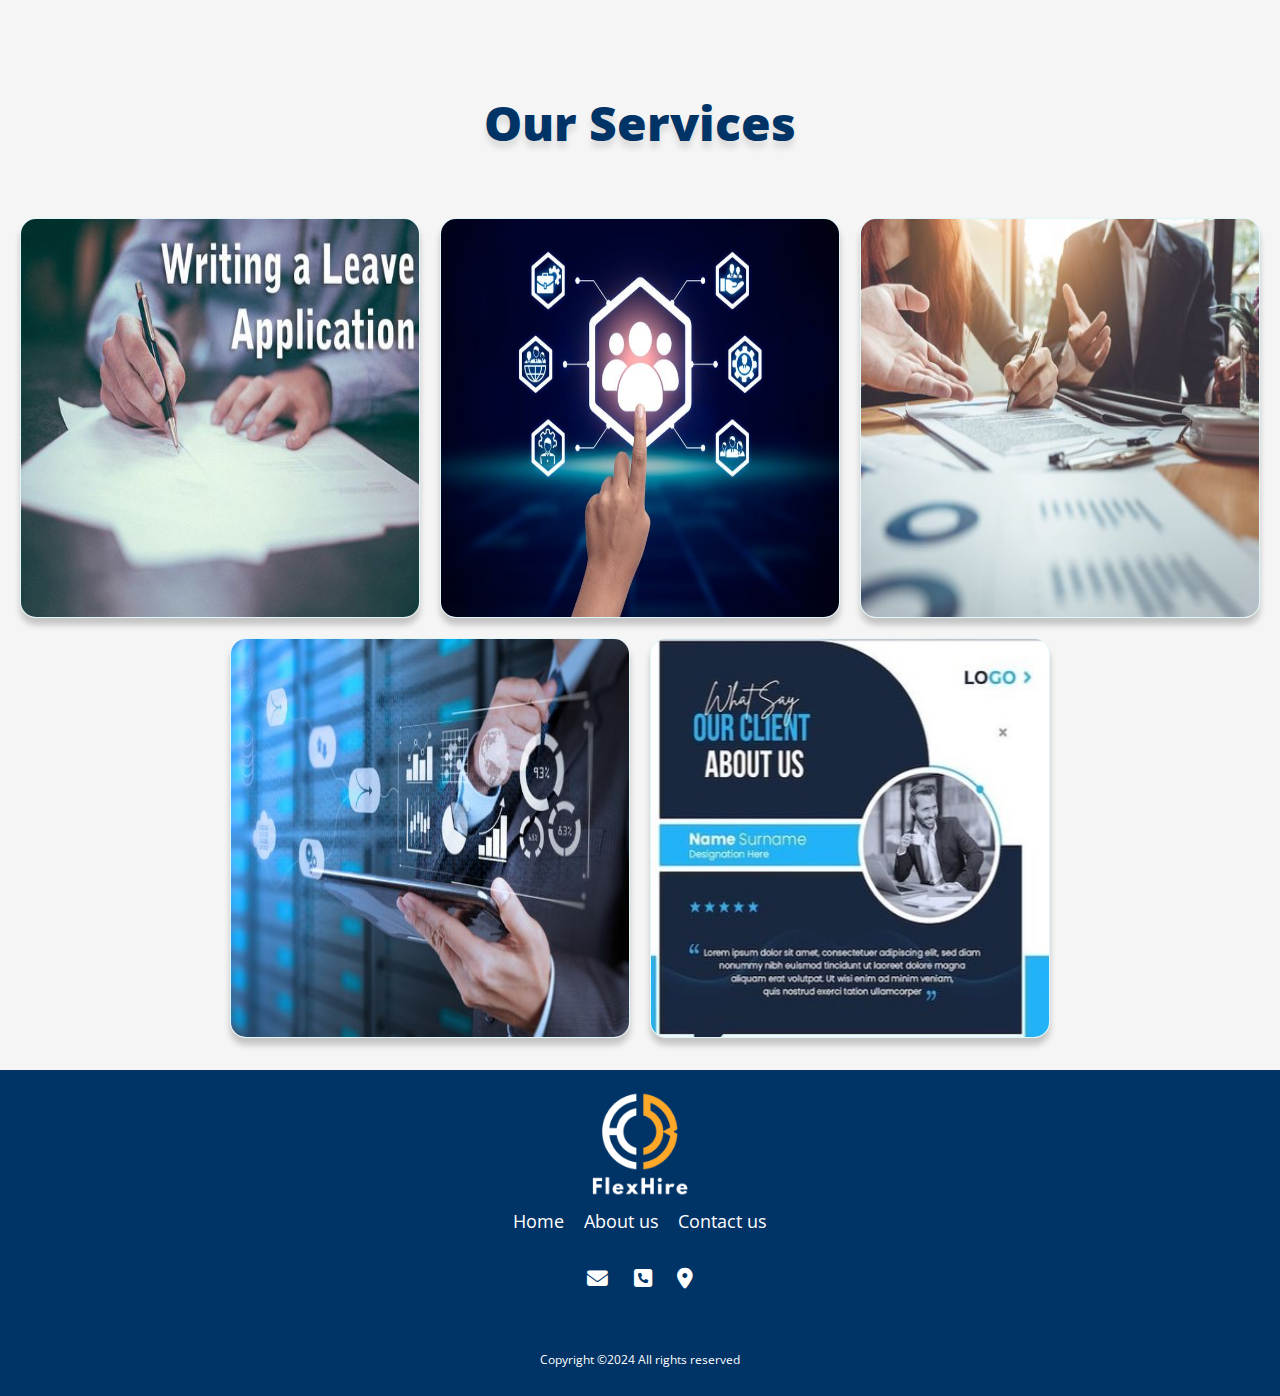
==== commit 22273380: "" ====
--- a/index.html
+++ b/index.html
@@ -139,9 +139,12 @@
             <a href="HTML/contactsection.html">Contact us</a>
         </div>
         <div id="footerIconsCon">
-            <i class="fa-brands fa-x-twitter"></i>
-            <i class="fa-brands fa-facebook"></i>
-            <i class="fa-brands fa-linkedin"></i>
+          <a href="mailto:info@example.com"><i class="fa-solid fa-envelope" style="color: #ffffff;"></i></a>
+          <a href="tel:+1234567890"><i class="fa-solid fa-square-phone" style="color: #ffffff;"></i></a>
+          <i class="fa-solid fa-location-dot" style="color: #ffffff;" onclick="map()"></i><br>
+          <iframe class="iframeMap" id="footerMap" src="https://www.google.com/maps/embed?pb=!1m18!1m12!1m3!1d2269.1769877446627!2d35.84781971244067!3d32.55253273852401!2m3!1f0!2f0!3f0!3m2!1i1024!2i768!4f13.1!3m3!1m2!1s0x151c7715f2c2e7ab%3A0x51755840c8ddbefd!2sOrange%20Digital%20Village%20Irbid!5e0!3m2!1sen!2sjo!4v1718978038827!5m2!1sen!2sjo" width="600" height="450" style="border:0;" allowfullscreen="" loading="lazy" referrerpolicy="no-referrer-when-downgrade"></iframe>
+  
+  
         </div>
         <div id="copyright">
             <p class="copyright">
@@ -157,5 +160,7 @@
     <script src="https://code.jquery.com/jquery-3.5.1.min.js"></script>
     <script src="JavaScript/navbarafter.js"></script>
     <script src="JavaScript/homepage.js"></script>
+    <script src="JavaScript/footer.js"></script>
+
 </body>
 </html>--- a/CSS/footer.css
+++ b/CSS/footer.css
@@ -14,7 +14,7 @@
 }
 
 #footerLogo {
-    width: 10em;
+    width: 6em;
 }
 
 #footerLinksCon {
@@ -27,12 +27,15 @@
     padding: 0.4em;
     transition: 0.5s ease;
 }
+#footerLinksCon a {
+    font-size: large;
+}
 #footerLinksCon a:hover{
     color: #FFA726; 
 }
 
 #footerIconsCon{
-    margin-bottom: 2em;
+    margin-bottom: 1em;
 }
 
 #footerIconsCon i{
@@ -45,8 +48,17 @@
 }
 
 #copyright {
-    font-size: 0.7em;
+    font-size: 0.6em;
     font-weight: 400;
+}
+.iframeMap{
+    height: 0px;
+    width: 500px;
+    transition: 0.5s;
+}
+.iframeMap.active{
+    height: 300px;
+    width: 500px;
 }
 
 
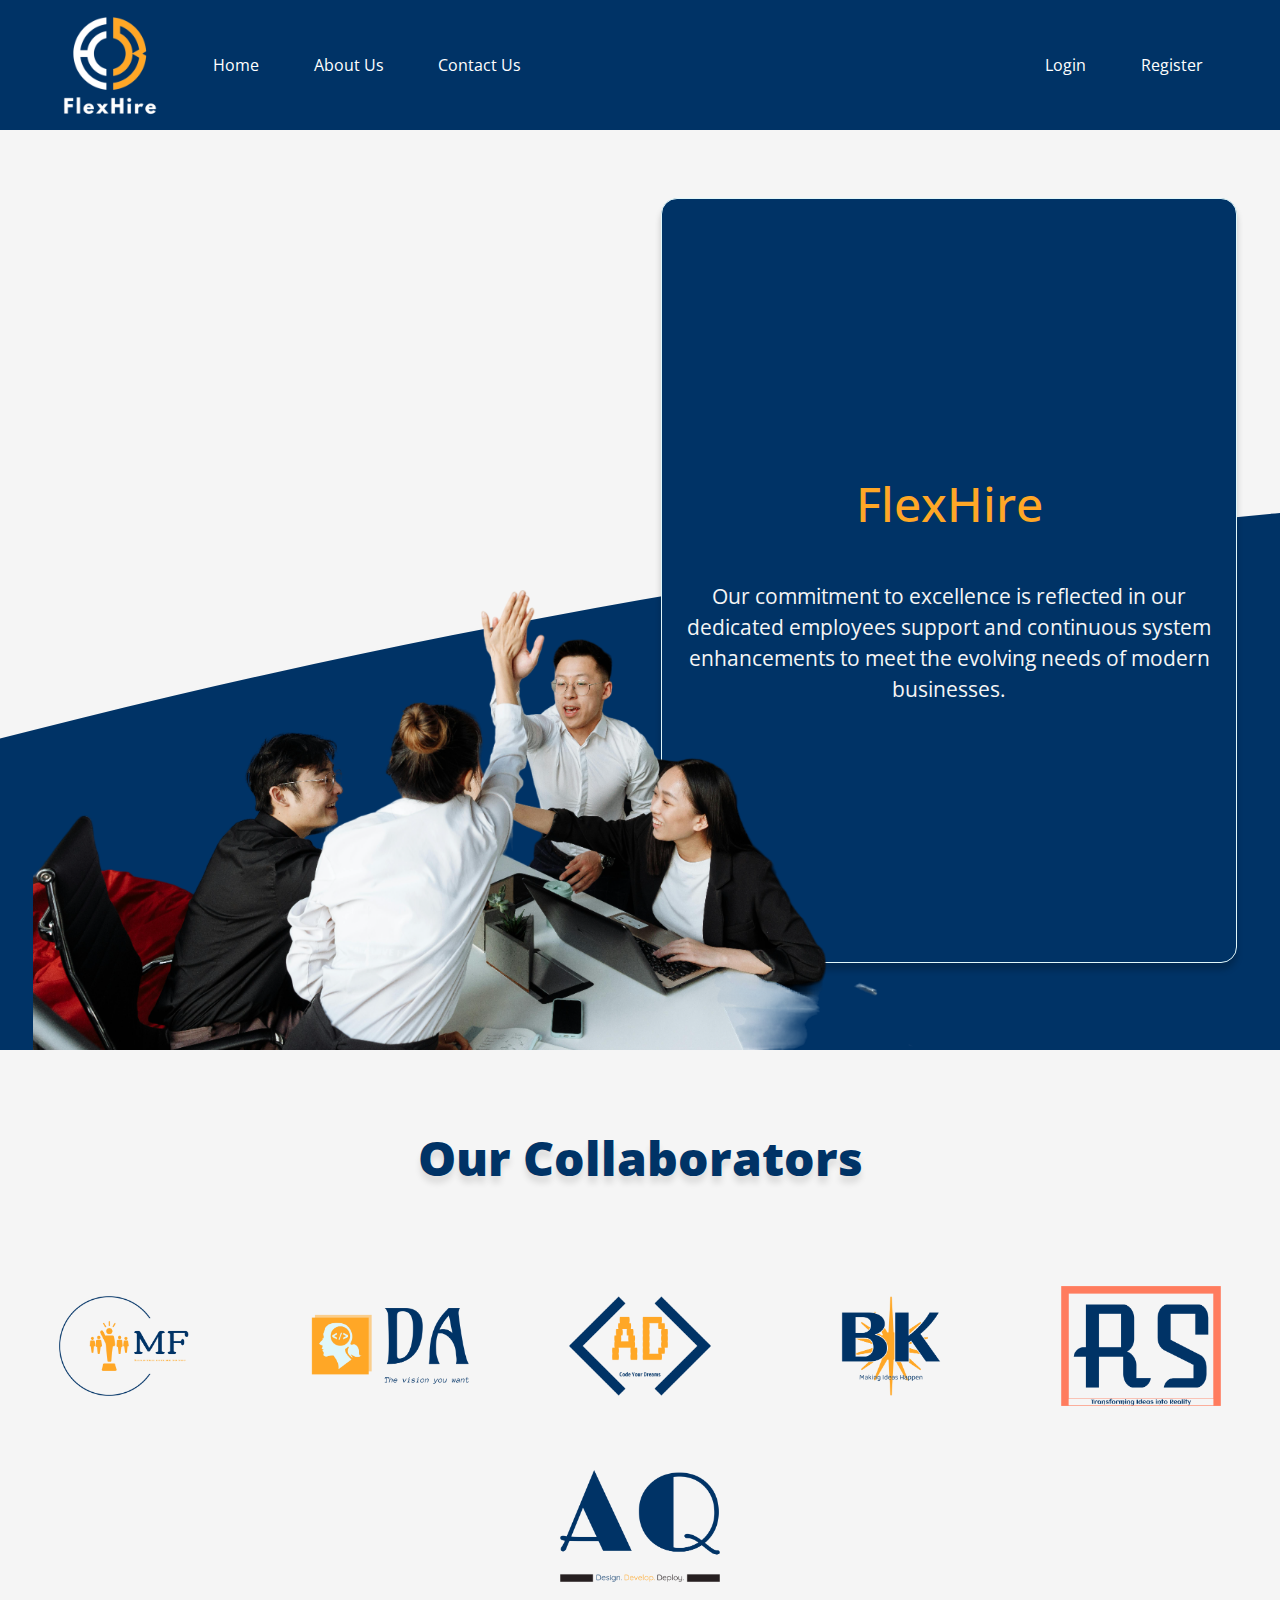
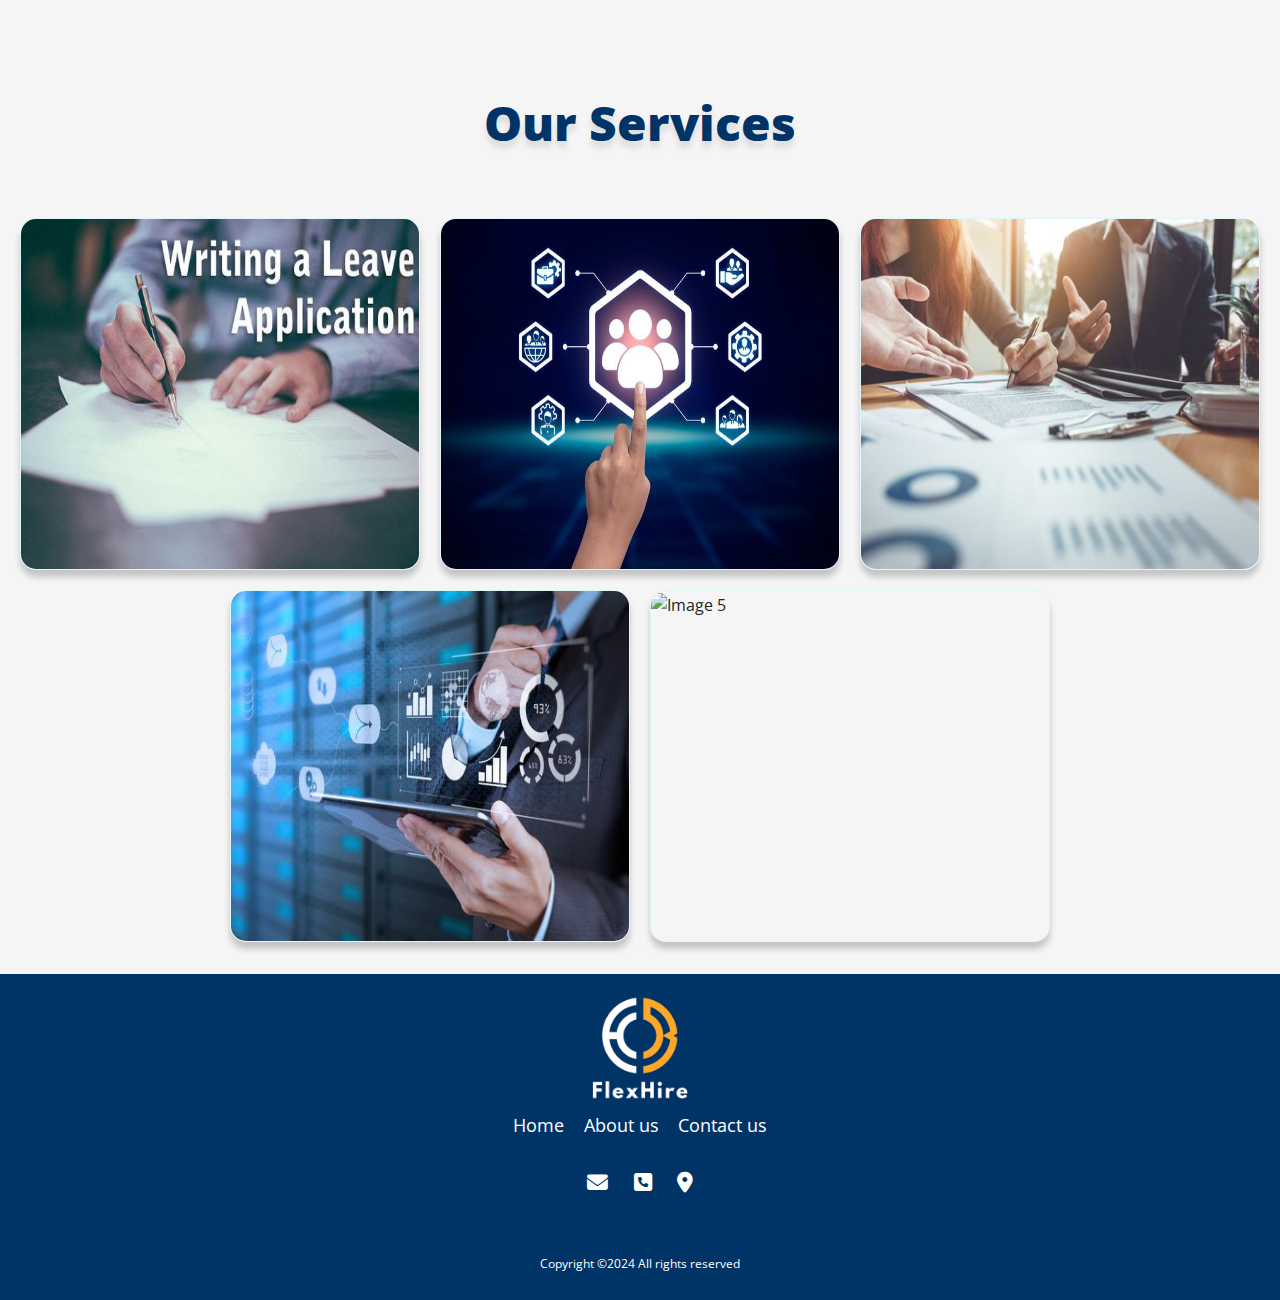
==== commit 84af6fa8: "" ====
--- a/index.html
+++ b/index.html
@@ -122,7 +122,7 @@
           </div>
         </div>
         <div class="card1">
-          <img src="Images/batoolimg/d536db4937f9a2fa3cec94fe3a91d7ec.jpg" alt="Image 5" class="serviceImage">
+          <img src="Images/batoolimg/feedback.png" alt="Image 5" class="serviceImage">
           <div class="text-overlay"> <a id="disabledORenable5" href="HTML/Feedback.html"> Feedback System </a>
             <p>Streamline feedback processes with our integrated HR services system.</p>
           </div>
--- a/CSS/homepage.css
+++ b/CSS/homepage.css
@@ -143,7 +143,7 @@
 .card1 {
     position: relative;
     width: 25em;
-    height: 25em;
+    height: 22em;
     overflow: hidden;
     border: 0.07em solid #E0F7FA !important;
     border-radius: 1em;
